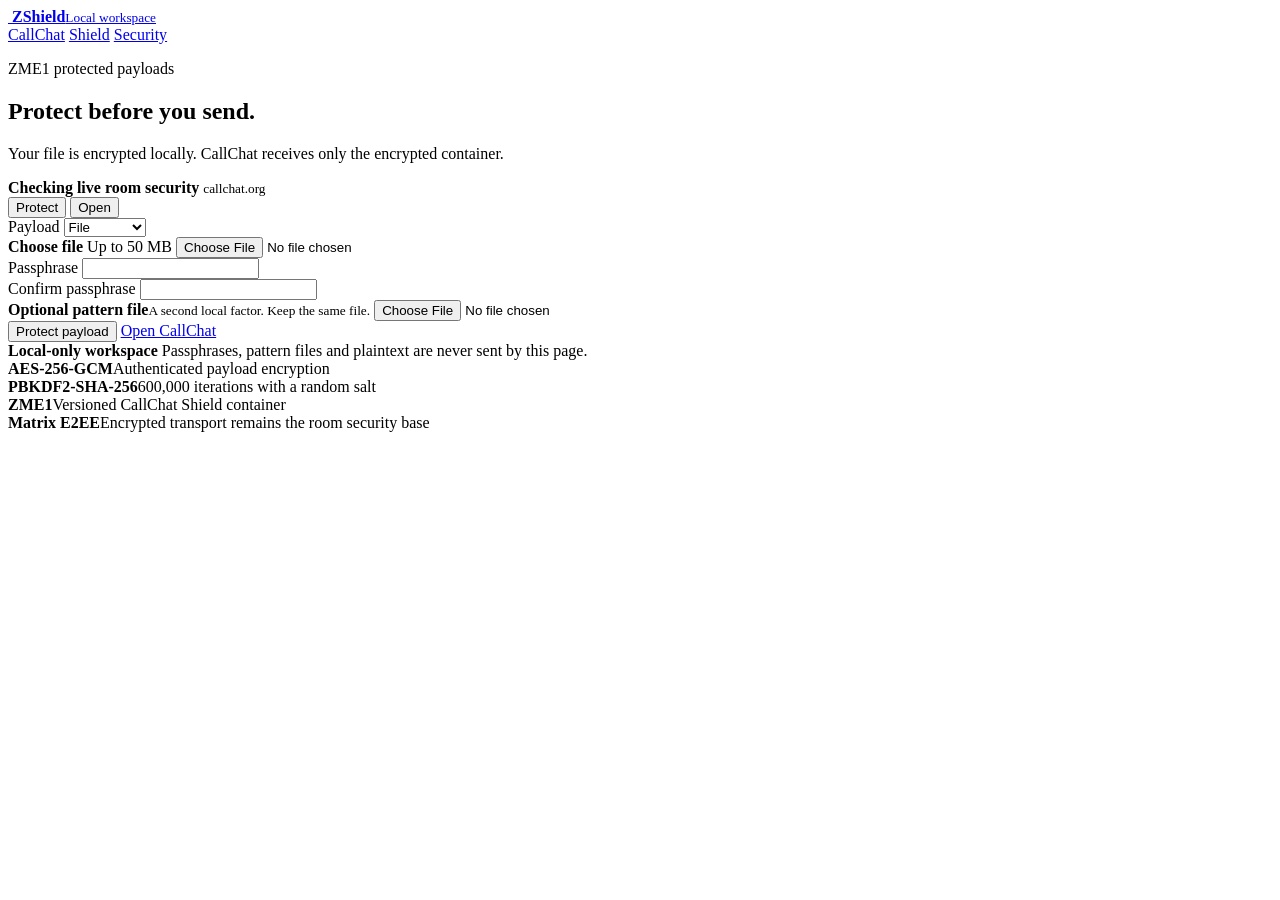
==== web/public/shield/app/index.html @ 6c925490 "Publish ZShield and E2EE security baseline" ====
<!doctype html>
<html lang="en">
  <head>
    <meta charset="utf-8">
    <meta name="viewport" content="width=device-width, initial-scale=1">
    <title>ZShield Workspace | CallChat</title>
    <meta name="description" content="Protect and open ZShield ZME1 files locally in your browser, then send the encrypted attachment through CallChat.">
    <meta name="robots" content="noindex, follow">
    <meta name="theme-color" content="#08090b">
    <link rel="icon" href="/favicon.ico" sizes="any">
    <link rel="stylesheet" href="/assets/style.css?v=20260710-zshield">
    <link rel="stylesheet" href="/shield/app/zshield-app.css?v=20260710-zshield">
    <script type="module" src="/shield/app/zshield-app.js?v=20260710-zshield"></script>
  </head>
  <body class="shield-workspace-body">
    <header class="site-header shield-header">
      <a class="brand" href="/shield/">
        <span class="brand-mark brand-logo-mark"><img src="/assets/images/zmath-shield-logo.svg" alt=""></span>
        <span><strong>ZShield</strong><small>Local workspace</small></span>
      </a>
      <nav aria-label="Workspace navigation">
        <a href="/element/#/login">CallChat</a>
        <a href="/shield/">Shield</a>
        <a href="/security/">Security</a>
      </nav>
    </header>

    <main class="shield-workspace">
      <section class="shield-titlebar" aria-labelledby="workspace-title">
        <div>
          <p class="eyebrow">ZME1 protected payloads</p>
          <h1 id="workspace-title">Protect before you send.</h1>
          <p>Your file is encrypted locally. CallChat receives only the encrypted container.</p>
        </div>
        <div class="live-security" id="live-security" aria-live="polite">
          <span class="live-dot" aria-hidden="true"></span>
          <strong>Checking live room security</strong>
          <small>callchat.org</small>
        </div>
      </section>

      <section class="shield-tool" aria-label="ZShield file workspace">
        <div class="shield-tabs" role="tablist" aria-label="ZShield mode">
          <button id="protect-tab" type="button" role="tab" aria-selected="true" aria-controls="protect-panel">Protect</button>
          <button id="open-tab" type="button" role="tab" aria-selected="false" aria-controls="open-panel">Open</button>
        </div>

        <div id="protect-panel" class="shield-panel" role="tabpanel" aria-labelledby="protect-tab">
          <form id="protect-form">
            <div class="field-row">
              <label for="source-type">Payload</label>
              <select id="source-type">
                <option value="file">File</option>
                <option value="note">Vault note</option>
              </select>
            </div>

            <label class="file-zone" id="protect-file-zone" for="protect-file">
              <strong>Choose file</strong>
              <span id="protect-file-name">Up to 50 MB</span>
              <input id="protect-file" type="file">
            </label>

            <div class="note-field" id="note-field" hidden>
              <label for="vault-note">Vault note</label>
              <textarea id="vault-note" rows="7" maxlength="50000" placeholder="Private note"></textarea>
            </div>

            <div class="two-fields">
              <div>
                <label for="protect-password">Passphrase</label>
                <input id="protect-password" type="password" minlength="14" autocomplete="new-password" required>
              </div>
              <div>
                <label for="protect-confirm">Confirm passphrase</label>
                <input id="protect-confirm" type="password" minlength="14" autocomplete="new-password" required>
              </div>
            </div>

            <label class="factor-row" for="protect-pattern">
              <span><strong>Optional pattern file</strong><small>A second local factor. Keep the same file.</small></span>
              <input id="protect-pattern" type="file" accept="image/*,.bin,.dat">
            </label>

            <div class="tool-actions">
              <button class="button primary" type="submit" id="protect-button">Protect payload</button>
              <button class="button secondary" type="button" id="share-button" hidden>Share encrypted file</button>
              <a class="button ghost" href="/element/#/room/#zero-bot-lab:callchat.org">Open CallChat</a>
            </div>
          </form>
        </div>

        <div id="open-panel" class="shield-panel" role="tabpanel" aria-labelledby="open-tab" hidden>
          <form id="open-form">
            <label class="file-zone" id="open-file-zone" for="open-file">
              <strong>Choose ZME1 container</strong>
              <span id="open-file-name">.zme1</span>
              <input id="open-file" type="file" accept=".zme1,application/json,application/octet-stream" required>
            </label>

            <div class="field-row">
              <label for="open-password">Passphrase</label>
              <input id="open-password" type="password" minlength="14" autocomplete="current-password" required>
            </div>

            <label class="factor-row" for="open-pattern">
              <span><strong>Pattern file</strong><small>Required only when the sender used one.</small></span>
              <input id="open-pattern" type="file" accept="image/*,.bin,.dat">
            </label>

            <div class="tool-actions">
              <button class="button primary" type="submit" id="open-button">Open payload</button>
              <button class="button ghost" type="reset">Clear</button>
            </div>
          </form>
        </div>

        <div class="shield-result" id="shield-result" role="status" aria-live="polite">
          <strong>Local-only workspace</strong>
          <span>Passphrases, pattern files and plaintext are never sent by this page.</span>
        </div>
      </section>

      <section class="shield-evidence" aria-label="Security profile">
        <div><strong>AES-256-GCM</strong><span>Authenticated payload encryption</span></div>
        <div><strong>PBKDF2-SHA-256</strong><span>600,000 iterations with a random salt</span></div>
        <div><strong>ZME1</strong><span>Versioned CallChat Shield container</span></div>
        <div><strong>Matrix E2EE</strong><span>Encrypted transport remains the room security base</span></div>
      </section>
    </main>
  </body>
</html>
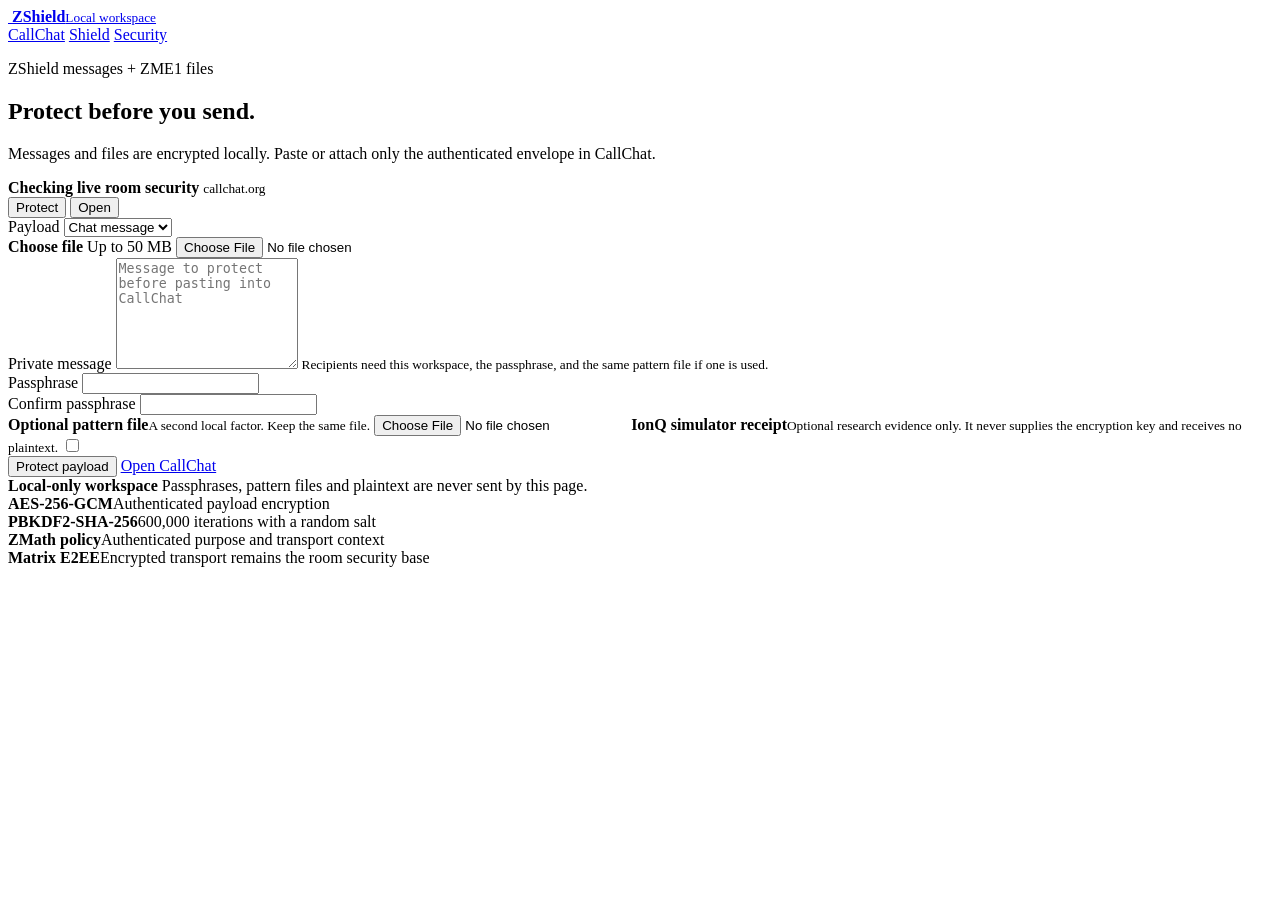
==== commit 6f20094c: "Add ZShield messages, CAPTCHA registration, and IonQ receipts" ====
--- a/web/public/shield/app/index.html
+++ b/web/public/shield/app/index.html
@@ -4,7 +4,7 @@
     <meta charset="utf-8">
     <meta name="viewport" content="width=device-width, initial-scale=1">
     <title>ZShield Workspace | CallChat</title>
-    <meta name="description" content="Protect and open ZShield ZME1 files locally in your browser, then send the encrypted attachment through CallChat.">
+    <meta name="description" content="Protect and open ZShield messages and ZME1 files locally in your browser, then send only ciphertext through CallChat.">
     <meta name="robots" content="noindex, follow">
     <meta name="theme-color" content="#08090b">
     <link rel="icon" href="/favicon.ico" sizes="any">
@@ -28,9 +28,9 @@
     <main class="shield-workspace">
       <section class="shield-titlebar" aria-labelledby="workspace-title">
         <div>
-          <p class="eyebrow">ZME1 protected payloads</p>
+          <p class="eyebrow">ZShield messages + ZME1 files</p>
           <h1 id="workspace-title">Protect before you send.</h1>
-          <p>Your file is encrypted locally. CallChat receives only the encrypted container.</p>
+          <p>Messages and files are encrypted locally. Paste or attach only the authenticated envelope in CallChat.</p>
         </div>
         <div class="live-security" id="live-security" aria-live="polite">
           <span class="live-dot" aria-hidden="true"></span>
@@ -39,7 +39,7 @@
         </div>
       </section>
 
-      <section class="shield-tool" aria-label="ZShield file workspace">
+      <section class="shield-tool" aria-label="ZShield message and file workspace">
         <div class="shield-tabs" role="tablist" aria-label="ZShield mode">
           <button id="protect-tab" type="button" role="tab" aria-selected="true" aria-controls="protect-panel">Protect</button>
           <button id="open-tab" type="button" role="tab" aria-selected="false" aria-controls="open-panel">Open</button>
@@ -50,6 +50,7 @@
             <div class="field-row">
               <label for="source-type">Payload</label>
               <select id="source-type">
+                <option value="message">Chat message</option>
                 <option value="file">File</option>
                 <option value="note">Vault note</option>
               </select>
@@ -60,6 +61,12 @@
               <span id="protect-file-name">Up to 50 MB</span>
               <input id="protect-file" type="file">
             </label>
+
+            <div class="note-field" id="message-field">
+              <label for="message-text">Private message</label>
+              <textarea id="message-text" rows="7" maxlength="12000" placeholder="Message to protect before pasting into CallChat"></textarea>
+              <small>Recipients need this workspace, the passphrase, and the same pattern file if one is used.</small>
+            </div>
 
             <div class="note-field" id="note-field" hidden>
               <label for="vault-note">Vault note</label>
@@ -82,20 +89,44 @@
               <input id="protect-pattern" type="file" accept="image/*,.bin,.dat">
             </label>
 
+            <label class="factor-row quantum-option" for="ionq-receipt">
+              <span><strong>IonQ simulator receipt</strong><small>Optional research evidence only. It never supplies the encryption key and receives no plaintext.</small></span>
+              <input id="ionq-receipt" type="checkbox">
+            </label>
+
             <div class="tool-actions">
               <button class="button primary" type="submit" id="protect-button">Protect payload</button>
+              <button class="button secondary" type="button" id="copy-message-button" hidden>Copy shielded message</button>
               <button class="button secondary" type="button" id="share-button" hidden>Share encrypted file</button>
               <a class="button ghost" href="/element/#/room/#zero-bot-lab:callchat.org">Open CallChat</a>
+            </div>
+            <div class="message-output" id="message-output-wrap" hidden>
+              <label for="message-output">Authenticated ZShield envelope</label>
+              <textarea id="message-output" rows="7" readonly spellcheck="false"></textarea>
+              <small id="message-fingerprint"></small>
             </div>
           </form>
         </div>
 
         <div id="open-panel" class="shield-panel" role="tabpanel" aria-labelledby="open-tab" hidden>
           <form id="open-form">
+            <div class="field-row">
+              <label for="open-source-type">Payload</label>
+              <select id="open-source-type">
+                <option value="message">Chat message</option>
+                <option value="file">ZME1 file</option>
+              </select>
+            </div>
+
+            <div class="message-output" id="open-message-wrap">
+              <label for="open-message">Shielded message</label>
+              <textarea id="open-message" rows="7" placeholder="Paste the complete ZSHIELD1: envelope" spellcheck="false"></textarea>
+            </div>
+
             <label class="file-zone" id="open-file-zone" for="open-file">
               <strong>Choose ZME1 container</strong>
               <span id="open-file-name">.zme1</span>
-              <input id="open-file" type="file" accept=".zme1,application/json,application/octet-stream" required>
+              <input id="open-file" type="file" accept=".zme1,application/json,application/octet-stream">
             </label>
 
             <div class="field-row">
@@ -110,7 +141,13 @@
 
             <div class="tool-actions">
               <button class="button primary" type="submit" id="open-button">Open payload</button>
+              <button class="button secondary" type="button" id="copy-opened-button" hidden>Copy plaintext</button>
               <button class="button ghost" type="reset">Clear</button>
+            </div>
+            <div class="message-output" id="opened-message-wrap" hidden>
+              <label for="opened-message">Authenticated plaintext</label>
+              <textarea id="opened-message" rows="7" readonly></textarea>
+              <small id="opened-message-context"></small>
             </div>
           </form>
         </div>
@@ -124,7 +161,7 @@
       <section class="shield-evidence" aria-label="Security profile">
         <div><strong>AES-256-GCM</strong><span>Authenticated payload encryption</span></div>
         <div><strong>PBKDF2-SHA-256</strong><span>600,000 iterations with a random salt</span></div>
-        <div><strong>ZME1</strong><span>Versioned CallChat Shield container</span></div>
+        <div><strong>ZMath policy</strong><span>Authenticated purpose and transport context</span></div>
         <div><strong>Matrix E2EE</strong><span>Encrypted transport remains the room security base</span></div>
       </section>
     </main>
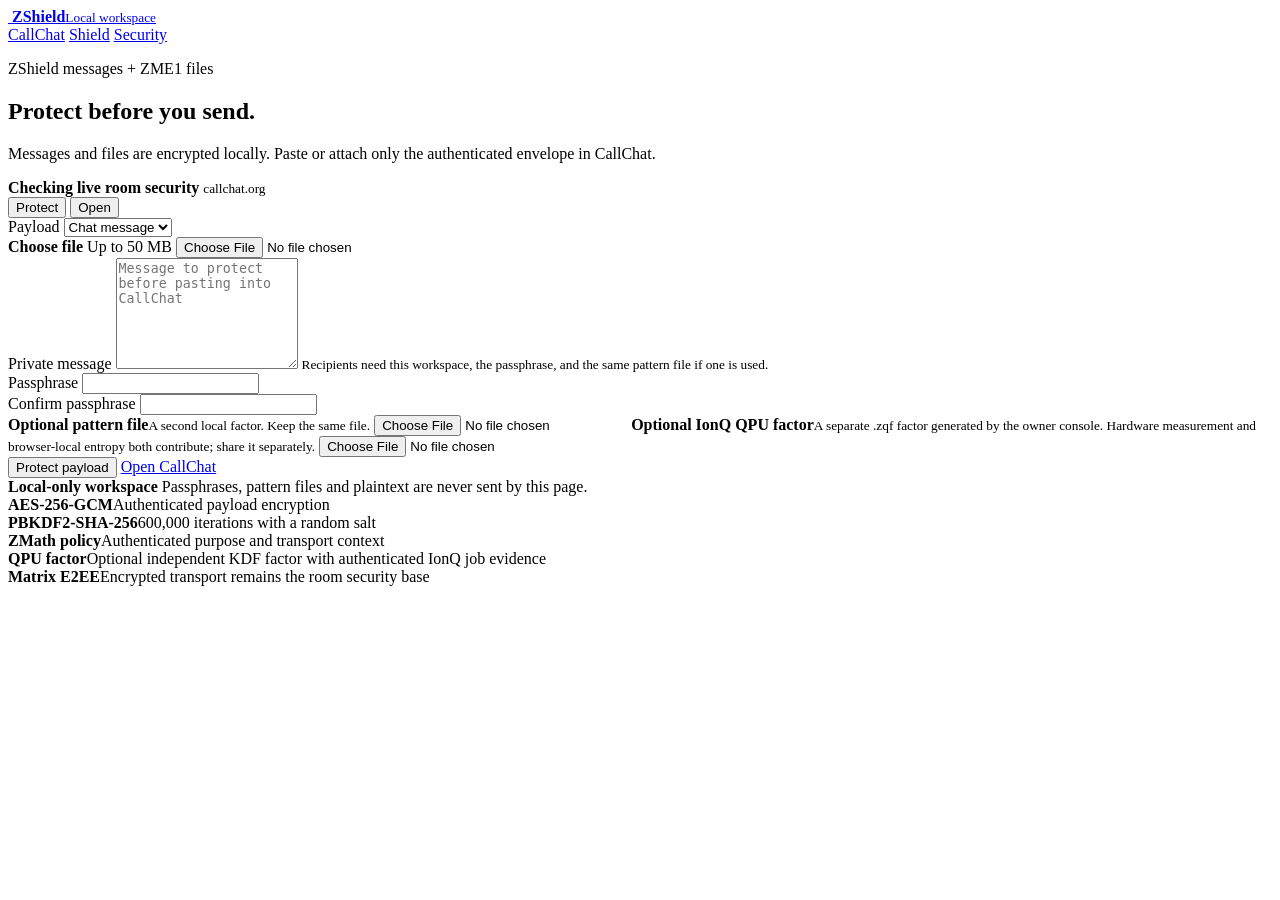
==== commit 5f7e94e4: "Make IonQ QPU factors operational" ====
--- a/web/public/shield/app/index.html
+++ b/web/public/shield/app/index.html
@@ -4,13 +4,13 @@
     <meta charset="utf-8">
     <meta name="viewport" content="width=device-width, initial-scale=1">
     <title>ZShield Workspace | CallChat</title>
-    <meta name="description" content="Protect and open ZShield messages and ZME1 files locally in your browser, then send only ciphertext through CallChat.">
+    <meta name="description" content="Protect and open ZShield messages and ZME1 files locally, with an optional independent IonQ QPU factor that is required by the encryption KDF.">
     <meta name="robots" content="noindex, follow">
     <meta name="theme-color" content="#08090b">
     <link rel="icon" href="/favicon.ico" sizes="any">
     <link rel="stylesheet" href="/assets/style.css?v=20260710-zshield">
-    <link rel="stylesheet" href="/shield/app/zshield-app.css?v=20260710-zshield">
-    <script type="module" src="/shield/app/zshield-app.js?v=20260710-zshield"></script>
+    <link rel="stylesheet" href="/shield/app/zshield-app.css?v=20260711-qfactor1">
+    <script type="module" src="/shield/app/zshield-app.js?v=20260711-qfactor1"></script>
   </head>
   <body class="shield-workspace-body">
     <header class="site-header shield-header">
@@ -89,9 +89,9 @@
               <input id="protect-pattern" type="file" accept="image/*,.bin,.dat">
             </label>
 
-            <label class="factor-row quantum-option" for="ionq-receipt">
-              <span><strong>IonQ simulator receipt</strong><small>Optional research evidence only. It never supplies the encryption key and receives no plaintext.</small></span>
-              <input id="ionq-receipt" type="checkbox">
+            <label class="factor-row quantum-option" for="protect-quantum-factor">
+              <span><strong>Optional IonQ QPU factor</strong><small>A separate .zqf factor generated by the owner console. Hardware measurement and browser-local entropy both contribute; share it separately.</small></span>
+              <input id="protect-quantum-factor" type="file" accept=".zqf,application/json">
             </label>
 
             <div class="tool-actions">
@@ -139,6 +139,11 @@
               <input id="open-pattern" type="file" accept="image/*,.bin,.dat">
             </label>
 
+            <label class="factor-row quantum-option" for="open-quantum-factor">
+              <span><strong>IonQ QPU factor</strong><small>Required only when the container uses the authenticated QPU-factor profile.</small></span>
+              <input id="open-quantum-factor" type="file" accept=".zqf,application/json">
+            </label>
+
             <div class="tool-actions">
               <button class="button primary" type="submit" id="open-button">Open payload</button>
               <button class="button secondary" type="button" id="copy-opened-button" hidden>Copy plaintext</button>
@@ -162,6 +167,7 @@
         <div><strong>AES-256-GCM</strong><span>Authenticated payload encryption</span></div>
         <div><strong>PBKDF2-SHA-256</strong><span>600,000 iterations with a random salt</span></div>
         <div><strong>ZMath policy</strong><span>Authenticated purpose and transport context</span></div>
+        <div><strong>QPU factor</strong><span>Optional independent KDF factor with authenticated IonQ job evidence</span></div>
         <div><strong>Matrix E2EE</strong><span>Encrypted transport remains the room security base</span></div>
       </section>
     </main>
